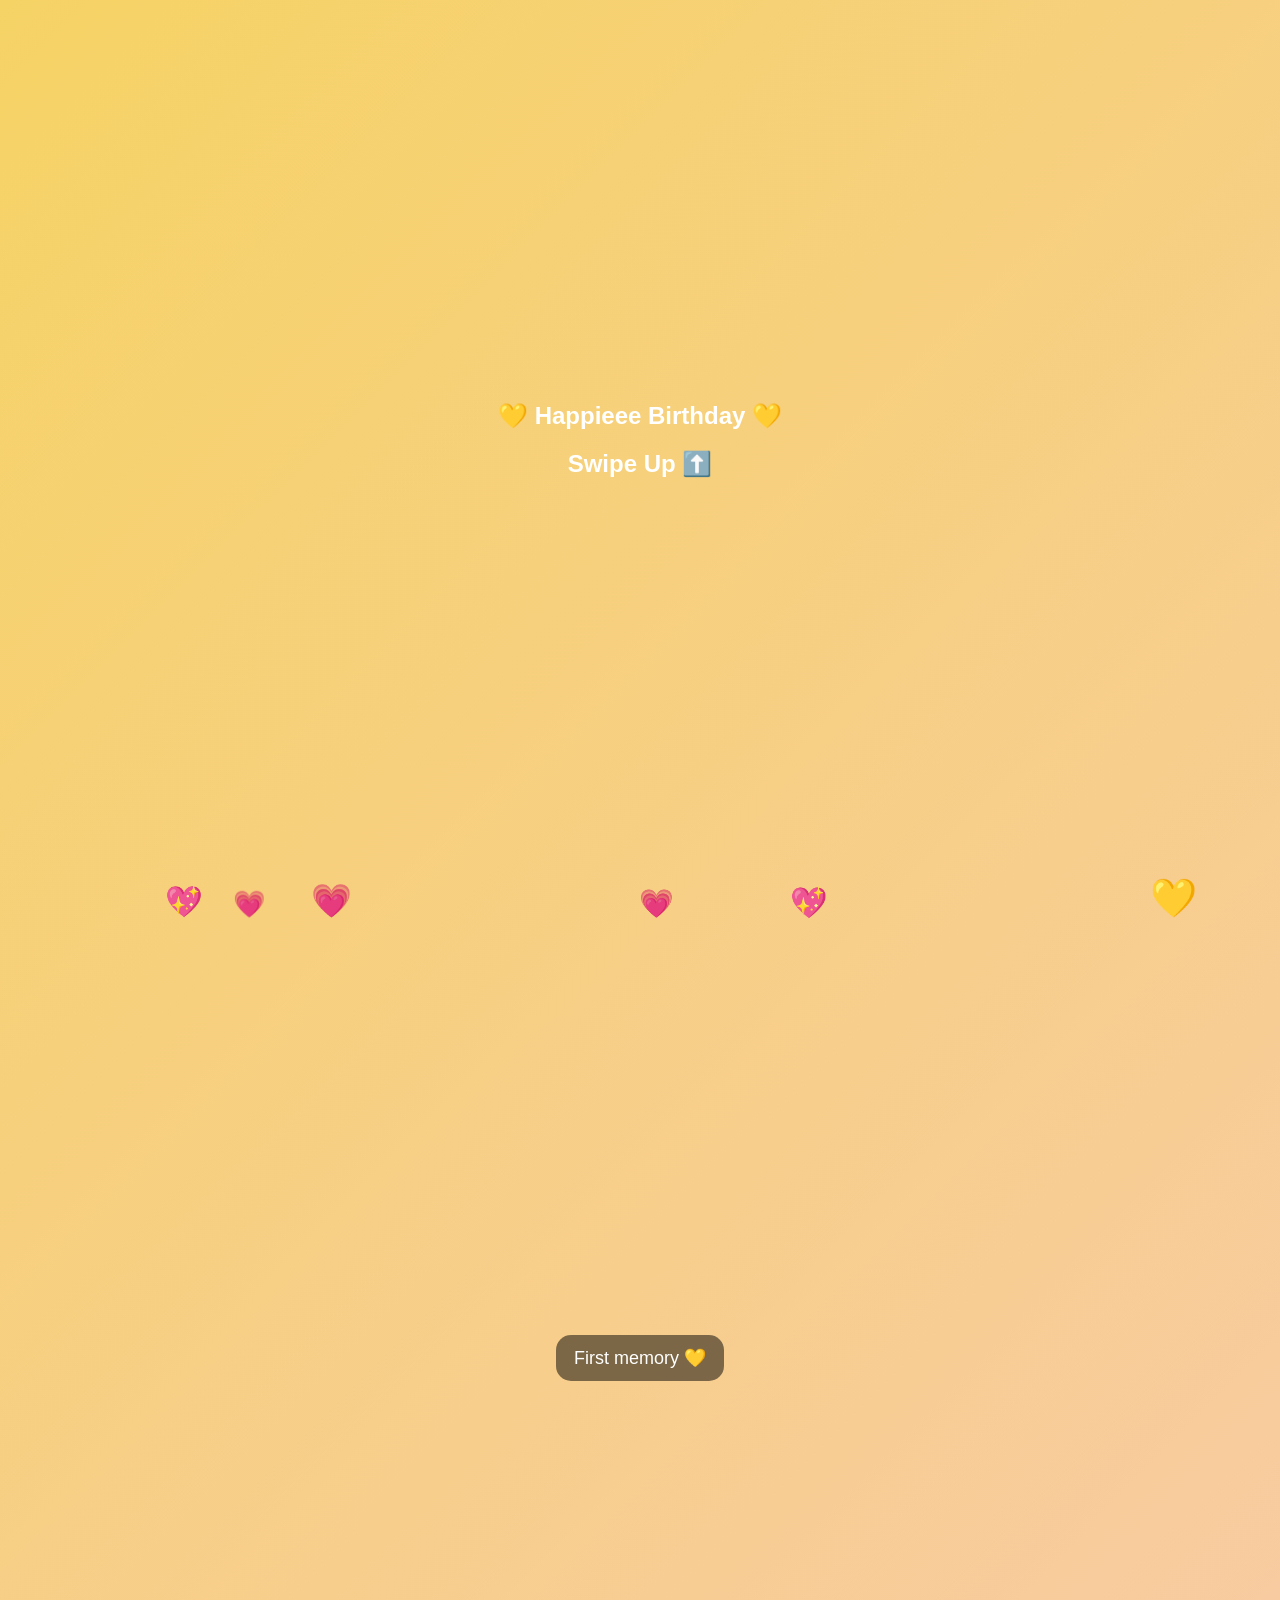
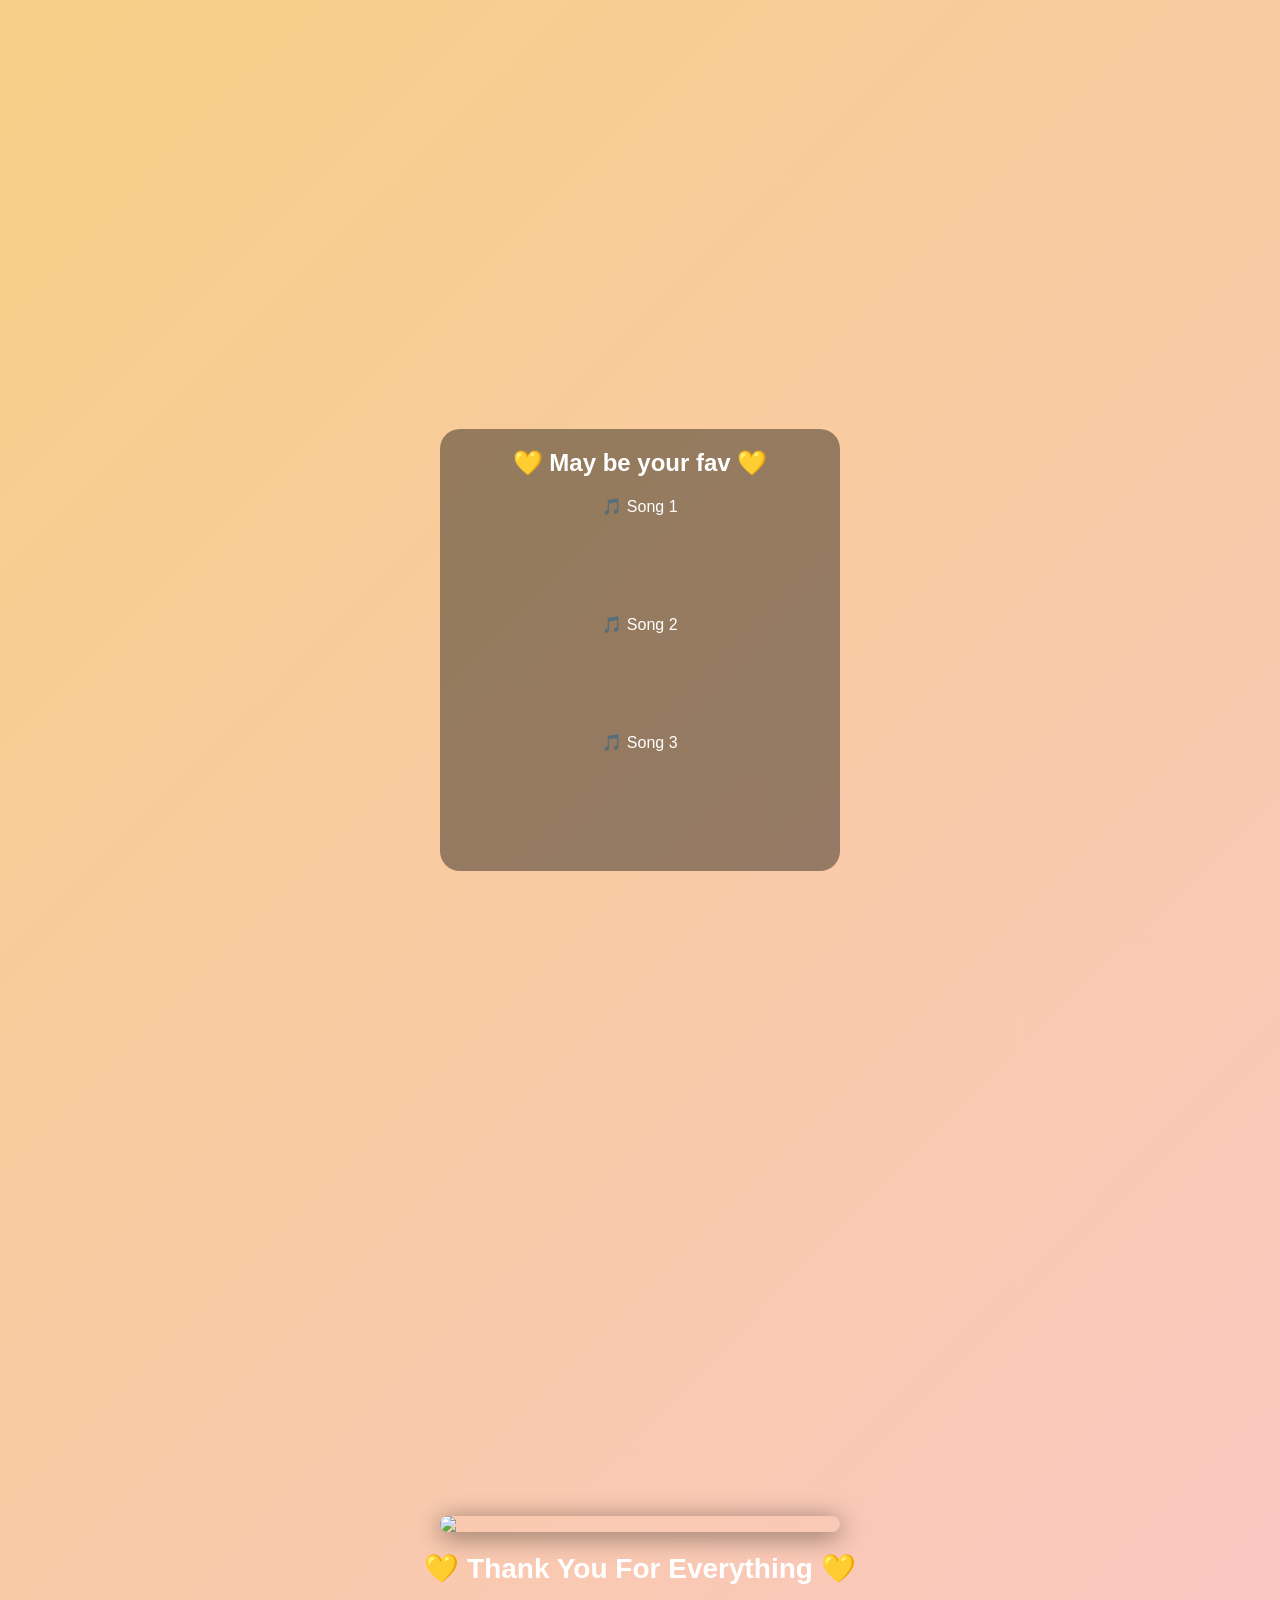
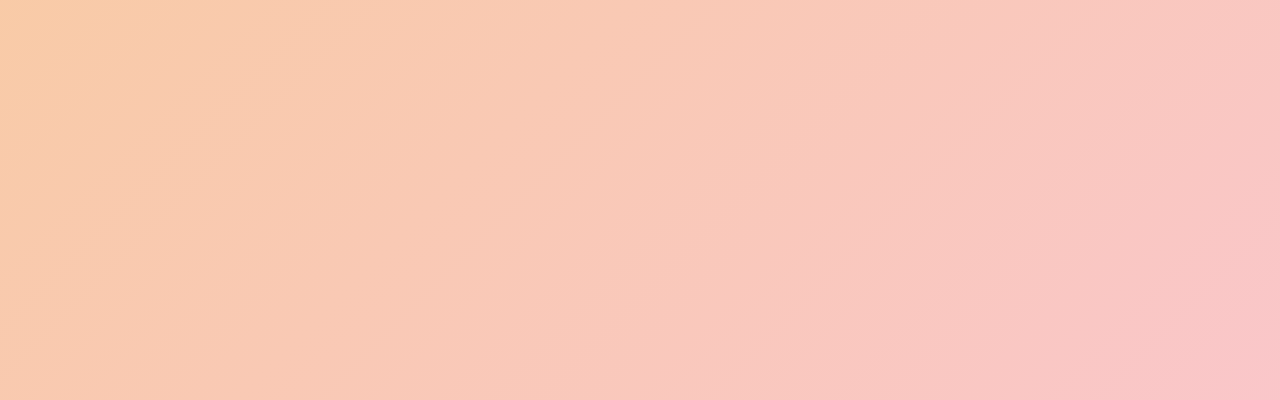
==== index.html @ 76181492 "Add files via upload" ====
<!DOCTYPE html>
<html lang="en">

<head>
    <meta charset="UTF-8">
    <meta name="viewport" content="width=device-width, initial-scale=1.0">
    <title>For My Yellow Person 💛</title>

    <style>
        * {
            margin: 0;
            padding: 0;
            box-sizing: border-box;
        }

        html {
            scroll-behavior: smooth;
        }

        body {
            font-family: Arial, sans-serif;
            overflow-x: hidden;
            color: white;

            /* 🌈 Animated Background */
            background: linear-gradient(-45deg, #ff9a9e, #fad0c4, #fbc2eb, #f6d365);
            background-size: 400% 400%;
            animation: bgMove 12s ease infinite;
        }

        @keyframes bgMove {
            0% {
                background-position: 0% 50%;
            }

            50% {
                background-position: 100% 50%;
            }

            100% {
                background-position: 0% 50%;
            }
        }

        section {
            min-height: 100vh;
            width: 100%;
            display: flex;
            justify-content: center;
            align-items: center;
            flex-direction: column;
            padding: 20px;
            position: relative;
        }

        h1,
        h2 {
            text-align: center;
            margin-bottom: 20px;
        }

        /* 💛 PHOTO SWIPE SECTION */
        .photo-container {
            width: 100%;
            overflow-y: auto;
            scroll-snap-type: y mandatory;
            height: 100vh;
        }

        .photo-slide {
            min-height: 100vh;
            scroll-snap-align: start;

            display: flex;
            justify-content: center;
            align-items: center;
            flex-direction: column;

            padding: 20px;
        }

        .photo-slide img {
            width: 90%;
            max-height: 70vh;
            object-fit: cover;
            border-radius: 20px;
            box-shadow: 0 4px 20px rgba(0, 0, 0, 0.4);
        }

        .caption {
            margin-top: 15px;
            background: rgba(0, 0, 0, 0.5);
            padding: 12px 18px;
            border-radius: 15px;
            font-size: 18px;
        }

        /* 🎵 SONG SECTION */
        .song-box {
            background: rgba(0, 0, 0, 0.4);
            padding: 20px;
            border-radius: 20px;
            text-align: center;
            width: 90%;
            max-width: 400px;
        }

        iframe {
            margin-top: 15px;
            border-radius: 12px;
        }

        /* 💖 FINAL PAGE */
        .final-img {
            width: 90%;
            max-width: 400px;
            border-radius: 25px;
            box-shadow: 0 4px 25px rgba(0, 0, 0, 0.5);
        }

        .final-text {
            margin-top: 20px;
            font-size: 28px;
            text-align: center;
            font-weight: bold;
        }

        /* 💖 Floating Hearts */
        .heart {
            position: fixed;
            bottom: -20px;
            animation: float 6s linear infinite;
            font-size: 22px;
            z-index: 999;
        }

        @keyframes float {
            0% {
                transform: translateY(0);
                opacity: 1;
            }

            100% {
                transform: translateY(-110vh);
                opacity: 0;
            }
        }
    </style>
</head>

<body>

    <!-- 💛 INTRO -->
    <section>
        <h1>💛 Happieee Birthday 💛</h1>
        <h2>Swipe Up ⬆️</h2>
    </section>

    <!-- 📸 ALL PHOTOS IN ONE SWIPE SECTION -->
    <div class="photo-container">

        <div class="photo-slide">
            <img src="img1.jpg" alt="">
            <p class="caption">First memory 💛</p>
        </div>

        <div class="photo-slide">
            <img src="img2.jpg" alt="">
            <p class="caption">Beautiful moment 💖</p>
        </div>

        <div class="photo-slide">
            <img src="img3.jpg" alt="">
            <p class="caption"> 💛</p>
        </div>

        <div class="photo-slide">
            <img src="img4.jpg" alt="">
            <p class="caption">Unforgettable 💫</p>
        </div>

        <div class="photo-slide">
            <img src="img5.jpg" alt="">
            <p class="caption">Always special 💛</p>
        </div>

        <div class="photo-slide">
            <img src="img6.jpg" alt="">
            <p class="caption">Forever us 💖</p>
        </div>

    </div>

    <!-- 🎵 SONG PAGE -->
    <section>

        <div class="song-box">
            <h2>💛 May be your fav 💛</h2>

            <p>🎵 Song 1</p>
            <iframe src="https://open.spotify.com/embed/track/7pk4KSPgRu0QPfYUaT9VEd" width="100%" height="80"
                frameborder="0" allowtransparency="true" allow="encrypted-media"></iframe>

            <p>🎵 Song 2</p>
            <iframe src="https://open.spotify.com/embed/track/11dFghVXANMlKmJXsNCbNl" width="100%" height="80"
                frameborder="0" allowtransparency="true" allow="encrypted-media"></iframe>

            <p>🎵 Song 3</p>
            <iframe src="https://open.spotify.com/embed/track/7qEHsqek33rTcFNT9PFqLf" width="100%" height="80"
                frameborder="0" allowtransparency="true" allow="encrypted-media"></iframe>
        </div>

    </section>

    <!-- 💖 FINAL PAGE -->
    <section>

        <img src="final.jpg" class="final-img">

        <div class="final-text">
            💛 Thank You For Everything 💛
        </div>

    </section>

    <script>

        /* 💖 FLOATING HEARTS */
        setInterval(() => {

            let heart = document.createElement("div");

            heart.className = "heart";

            heart.innerHTML = ["💛", "💖", "💗"][Math.floor(Math.random() * 3)];

            heart.style.left = Math.random() * 100 + "vw";

            heart.style.fontSize = (20 + Math.random() * 20) + "px";

            document.body.appendChild(heart);

            setTimeout(() => {
                heart.remove();
            }, 6000);

        }, 400);

    </script>

</body>

</html>
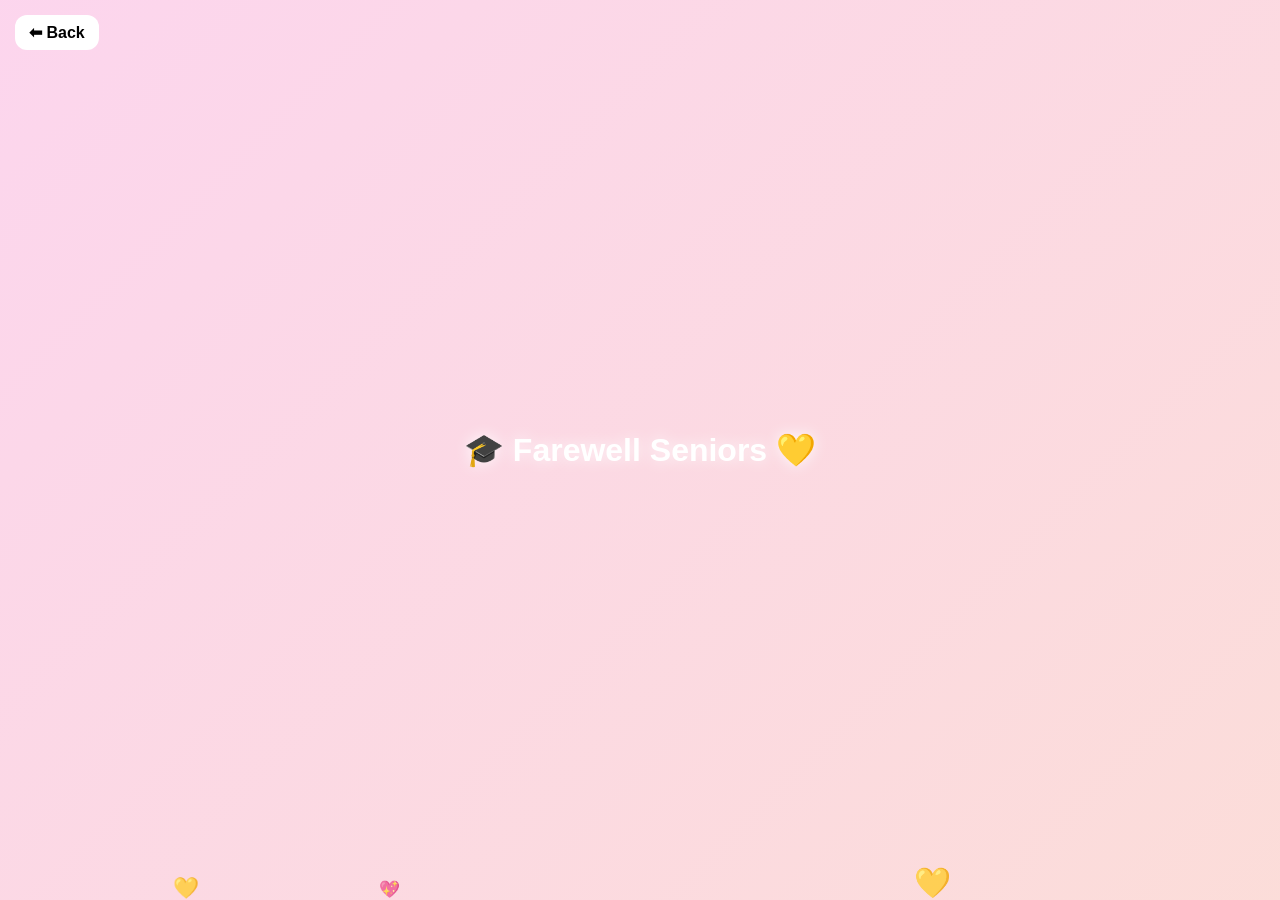
==== commit ffec8b14: "Rename farewell.html to index.html" ====
--- a/index.html
+++ b/index.html
@@ -1,10 +1,9 @@
 <!DOCTYPE html>
-<html lang="en">
+<html>
 
 <head>
-    <meta charset="UTF-8">
+    <title>Farewell Seniors 🎓💛</title>
     <meta name="viewport" content="width=device-width, initial-scale=1.0">
-    <title>For My Yellow Person 💛</title>
 
     <style>
         * {
@@ -13,241 +12,225 @@
             box-sizing: border-box;
         }
 
-        html {
-            scroll-behavior: smooth;
-        }
-
         body {
-            font-family: Arial, sans-serif;
-            overflow-x: hidden;
-            color: white;
-
-            /* 🌈 Animated Background */
-            background: linear-gradient(-45deg, #ff9a9e, #fad0c4, #fbc2eb, #f6d365);
-            background-size: 400% 400%;
-            animation: bgMove 12s ease infinite;
-        }
-
-        @keyframes bgMove {
-            0% {
-                background-position: 0% 50%;
-            }
-
-            50% {
-                background-position: 100% 50%;
-            }
-
-            100% {
-                background-position: 0% 50%;
-            }
-        }
-
-        section {
-            min-height: 100vh;
-            width: 100%;
+            font-family: Arial;
             display: flex;
             justify-content: center;
             align-items: center;
-            flex-direction: column;
-            padding: 20px;
-            position: relative;
-        }
-
-        h1,
-        h2 {
+            height: 100vh;
             text-align: center;
-            margin-bottom: 20px;
-        }
-
-        /* 💛 PHOTO SWIPE SECTION */
-        .photo-container {
-            width: 100%;
-            overflow-y: auto;
-            scroll-snap-type: y mandatory;
-            height: 100vh;
-        }
-
-        .photo-slide {
-            min-height: 100vh;
-            scroll-snap-align: start;
-
-            display: flex;
-            justify-content: center;
-            align-items: center;
-            flex-direction: column;
-
-            padding: 20px;
-        }
-
-        .photo-slide img {
+            overflow: hidden;
+            color: white;
+
+            /* 🌈 GRADIENT + IMAGE COMBINED */
+            background:
+                linear-gradient(-45deg, rgba(255, 154, 158, 0.7), rgba(250, 208, 196, 0.7), rgba(251, 194, 235, 0.7), rgba(246, 211, 101, 0.7)),
+                url("bg.jpg");
+            /* 🔁 PUT YOUR IMAGE HERE */
+
+            background-size: 400% 400%, cover;
+            background-position: center;
+            animation: bgMove 12s ease infinite;
+        }
+
+        @keyframes bgMove {
+            0% {
+                background-position: 0% 50%, center;
+            }
+
+            50% {
+                background-position: 100% 50%, center;
+            }
+
+            100% {
+                background-position: 0% 50%, center;
+            }
+        }
+
+        .container {
+            max-width: 90%;
+            z-index: 2;
+        }
+
+        img,
+        video {
             width: 90%;
-            max-height: 70vh;
-            object-fit: cover;
-            border-radius: 20px;
-            box-shadow: 0 4px 20px rgba(0, 0, 0, 0.4);
+            max-height: 60vh;
+            border-radius: 25px;
+            margin-top: 20px;
+            box-shadow: 0 10px 40px rgba(0, 0, 0, 0.6);
+            transition: transform 0.5s;
+        }
+
+        img:hover {
+            transform: scale(1.05);
         }
 
         .caption {
             margin-top: 15px;
             background: rgba(0, 0, 0, 0.5);
-            padding: 12px 18px;
+            padding: 12px;
             border-radius: 15px;
             font-size: 18px;
         }
 
-        /* 🎵 SONG SECTION */
-        .song-box {
-            background: rgba(0, 0, 0, 0.4);
-            padding: 20px;
-            border-radius: 20px;
-            text-align: center;
-            width: 90%;
-            max-width: 400px;
-        }
-
-        iframe {
-            margin-top: 15px;
+        h1,
+        h2 {
+            text-shadow: 0 0 15px rgba(255, 255, 255, 0.9);
+        }
+
+        /* ⬅ BACK BUTTON */
+        .back-btn {
+            position: fixed;
+            top: 15px;
+            left: 15px;
+            background: white;
+            color: black;
+            padding: 8px 14px;
             border-radius: 12px;
-        }
-
-        /* 💖 FINAL PAGE */
-        .final-img {
-            width: 90%;
-            max-width: 400px;
-            border-radius: 25px;
-            box-shadow: 0 4px 25px rgba(0, 0, 0, 0.5);
-        }
-
-        .final-text {
-            margin-top: 20px;
-            font-size: 28px;
-            text-align: center;
             font-weight: bold;
-        }
-
-        /* 💖 Floating Hearts */
+            cursor: pointer;
+            z-index: 10;
+        }
+
+        /* 💖 HEARTS */
         .heart {
             position: fixed;
-            bottom: -20px;
+            bottom: 0;
             animation: float 6s linear infinite;
-            font-size: 22px;
-            z-index: 999;
+            opacity: 0.8;
         }
 
         @keyframes float {
             0% {
                 transform: translateY(0);
-                opacity: 1;
             }
 
             100% {
-                transform: translateY(-110vh);
+                transform: translateY(-100vh);
+            }
+        }
+
+        /* ✨ CURSOR GLOW */
+        .cursor-glow {
+            position: fixed;
+            width: 20px;
+            height: 20px;
+            background: radial-gradient(circle, #fff, transparent);
+            border-radius: 50%;
+            pointer-events: none;
+            animation: fadeOut 1s linear forwards;
+        }
+
+        @keyframes fadeOut {
+            to {
                 opacity: 0;
+                transform: scale(3);
             }
         }
     </style>
 </head>
 
-<body>
-
-    <!-- 💛 INTRO -->
-    <section>
-        <h1>💛 Happieee Birthday 💛</h1>
-        <h2>Swipe Up ⬆️</h2>
-    </section>
-
-    <!-- 📸 ALL PHOTOS IN ONE SWIPE SECTION -->
-    <div class="photo-container">
-
-        <div class="photo-slide">
-            <img src="img1.jpg" alt="">
-            <p class="caption">First memory 💛</p>
-        </div>
-
-        <div class="photo-slide">
-            <img src="img2.jpg" alt="">
-            <p class="caption">Beautiful moment 💖</p>
-        </div>
-
-        <div class="photo-slide">
-            <img src="img3.jpg" alt="">
-            <p class="caption"> 💛</p>
-        </div>
-
-        <div class="photo-slide">
-            <img src="img4.jpg" alt="">
-            <p class="caption">Unforgettable 💫</p>
-        </div>
-
-        <div class="photo-slide">
-            <img src="img5.jpg" alt="">
-            <p class="caption">Always special 💛</p>
-        </div>
-
-        <div class="photo-slide">
-            <img src="img6.jpg" alt="">
-            <p class="caption">Forever us 💖</p>
-        </div>
-
+<body onclick="handleTap(event)">
+
+    <div class="back-btn" onclick="prevMemory(event)">⬅ Back</div>
+
+    <div class="container" id="content">
+        <h1>🎓 Farewell Seniors 💛</h1>
     </div>
 
-    <!-- 🎵 SONG PAGE -->
-    <section>
-
-        <div class="song-box">
-            <h2>💛 May be your fav 💛</h2>
-
-            <p>🎵 Song 1</p>
-            <iframe src="https://open.spotify.com/embed/track/7pk4KSPgRu0QPfYUaT9VEd" width="100%" height="80"
-                frameborder="0" allowtransparency="true" allow="encrypted-media"></iframe>
-
-            <p>🎵 Song 2</p>
-            <iframe src="https://open.spotify.com/embed/track/11dFghVXANMlKmJXsNCbNl" width="100%" height="80"
-                frameborder="0" allowtransparency="true" allow="encrypted-media"></iframe>
-
-            <p>🎵 Song 3</p>
-            <iframe src="https://open.spotify.com/embed/track/7qEHsqek33rTcFNT9PFqLf" width="100%" height="80"
-                frameborder="0" allowtransparency="true" allow="encrypted-media"></iframe>
-        </div>
-
-    </section>
-
-    <!-- 💖 FINAL PAGE -->
-    <section>
-
-        <img src="final.jpg" class="final-img">
-
-        <div class="final-text">
-            💛 Thank You For Everything 💛
-        </div>
-
-    </section>
-
     <script>
 
-        /* 💖 FLOATING HEARTS */
+        let memories = [
+            { type: "text", text: "💫 Always junior of our seniors..." },
+
+            { type: "image", src: "image 1.jpeg", caption: "The beginning 💛" },
+            { type: "image", src: "ladies.jpeg", caption: "Ladies Ranuvapadai 😄" },
+            { type: "image", src: "image 3.jpeg", caption: "Unforgettable days 💖" },
+            { type: "image", src: "image 4.jpeg", caption: "The Gang 📚" },
+            { type: "image", src: "image 5.jpeg", caption: "Smiles & laughter 😊" },
+            { type: "image", src: "image 6.jpeg", caption: "Team spirit 💪" },
+            { type: "image", src: "image 7.jpeg", caption: "Maaja vh 💫" },
+            { type: "image", src: "image 8.jpeg", caption: "Namma dha 🎓" },
+            { type: "image", src: "image 9.jpeg", caption: "Last Pongal 💛" },
+            { type: "image", src: "image 10.jpeg", caption: "One last time 💖" },
+
+            { type: "video", src: "video.mp4", caption: "Rombo la illa but lite ah miss panuvom 🎥" },
+
+            { type: "text", text: "💛 You didn’t just show us classrooms… you showed us life 💛" }
+        ];
+
+        let index = 0;
+
+        /* 👉 TAP NAVIGATION */
+        function handleTap(e) {
+            let width = window.innerWidth;
+
+            if (e.clientX < width / 2) {
+                prevMemory(e);
+            } else {
+                nextMemory();
+            }
+        }
+
+        /* 👉 NEXT */
+        function nextMemory() {
+            if (index >= memories.length) return;
+            showMemory();
+            index++;
+        }
+
+        /* ⬅ BACK */
+        function prevMemory(e) {
+            e.stopPropagation();
+            if (index > 1) {
+                index -= 2;
+                showMemory();
+                index++;
+            }
+        }
+
+        /* 🎬 DISPLAY */
+        function showMemory() {
+            let content = document.getElementById("content");
+            let item = memories[index];
+
+            content.innerHTML = "";
+
+            if (item.type === "text") {
+                content.innerHTML = `<h2>${item.text}</h2>`;
+            }
+
+            if (item.type === "image") {
+                content.innerHTML = `
+            <img src="${item.src}">
+            <p class="caption">${item.caption}</p>
+        `;
+            }
+
+            if (item.type === "video") {
+                content.innerHTML = `
+            <video src="${item.src}" controls></video>
+            <p class="caption">${item.caption}</p>
+        `;
+            }
+        }
+
+        /* 💖 HEARTS */
         setInterval(() => {
-
             let heart = document.createElement("div");
-
             heart.className = "heart";
-
-            heart.innerHTML = ["💛", "💖", "💗"][Math.floor(Math.random() * 3)];
-
+            heart.innerHTML = ["💛", "💖", "🎓"][Math.floor(Math.random() * 3)];
             heart.style.left = Math.random() * 100 + "vw";
-
-            heart.style.fontSize = (20 + Math.random() * 20) + "px";
+            heart.style.fontSize = (15 + Math.random() * 20) + "px";
 
             document.body.appendChild(heart);
-
-            setTimeout(() => {
-                heart.remove();
-            }, 6000);
-
+            setTimeout(() => heart.remove(), 6000);
         }, 400);
 
+
     </script>
 
 </body>
 
-</html>+</html>
